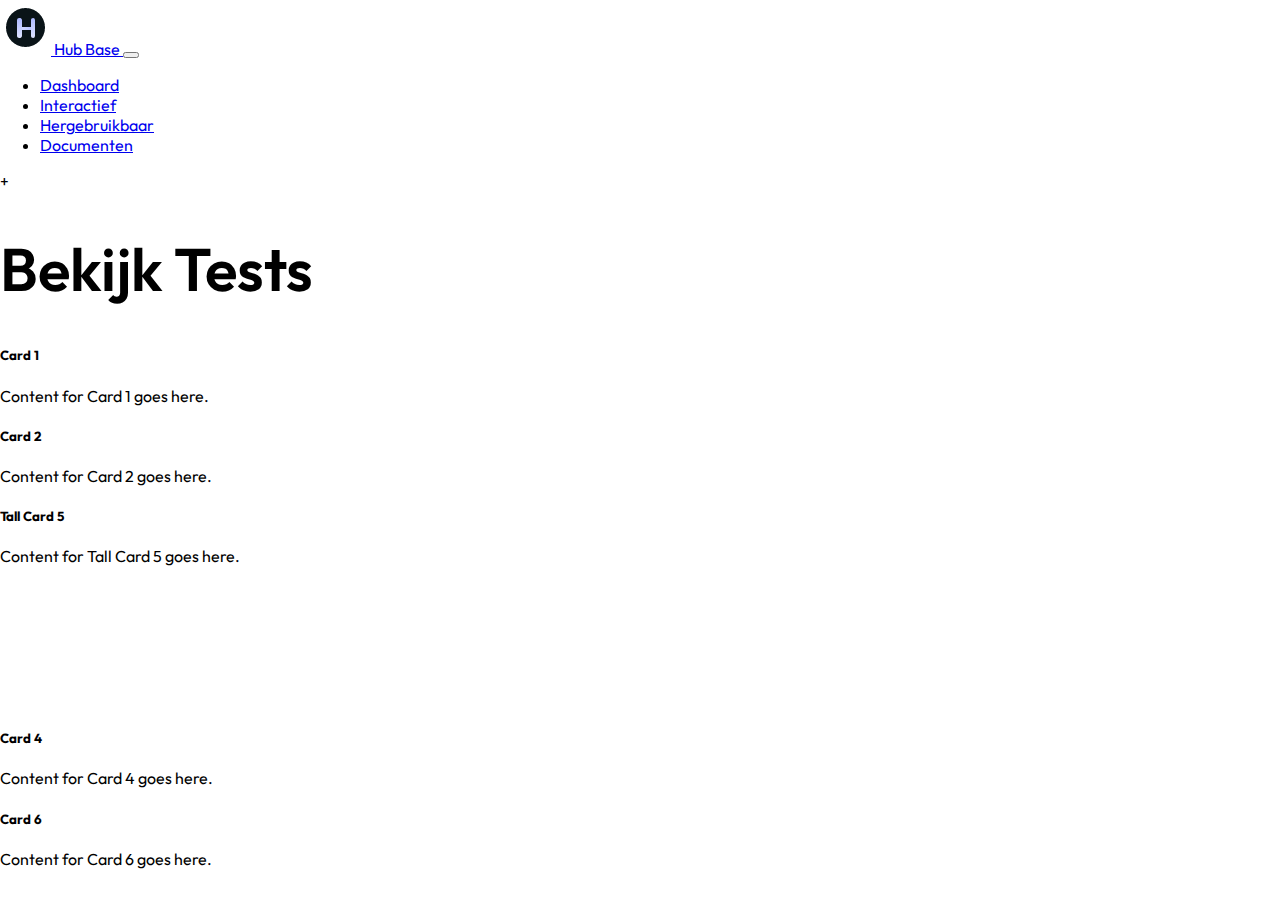
==== HBD/index.html @ 5aaf11d2 "first commit" ====
<!DOCTYPE html>
<html lang="en">
<head>
    <meta charset="UTF-8">
    <meta name="viewport" content="width=device-width, initial-scale=1.0">
    <link rel="stylesheet" href="style.css">
    <link href="https://cdn.jsdelivr.net/npm/bootstrap@5.3.2/dist/css/bootstrap.min.css" rel="stylesheet" integrity="sha384-T3c6CoIi6uLrA9TneNEoa7RxnatzjcDSCmG1MXxSR1GAsXEV/Dwwykc2MPK8M2HN" crossorigin="anonymous">
    <script defer src="https://cdn.jsdelivr.net/npm/bootstrap@5.3.2/dist/js/bootstrap.bundle.min.js" integrity="sha384-C6RzsynM9kWDrMNeT87bh95OGNyZPhcTNXj1NW7RuBCsyN/o0jlpcV8Qyq46cDfL" crossorigin="anonymous"></script>
    <title>Hub Base Dashboard</title>
</head>
<body>
<nav class="navbar m-3 navbar-expand-lg navbar-light custom-navbar">
    <div class="container">
      <a class="navbar-brand" href="#">
        <img src="images/hblogo.png" alt="Hub Base Logo">
        Hub Base
      </a>
  
      <button class="navbar-toggler" type="button" data-bs-toggle="collapse" data-bs-target="#navbarNav" aria-controls="navbarNav" aria-expanded="false" aria-label="Toggle navigation">
        <span class="navbar-toggler-icon"></span>
      </button>
  
      <div class="collapse navbar-collapse" id="navbarNav">
        <ul class="navbar-nav mx-auto">
          <li class="nav-item">
            <a class="nav-link" href="#">Dashboard</a>
          </li>
          <li class="nav-item">
            <a class="nav-link" href="#">Interactief</a>
          </li>
          <li class="nav-item">
            <a class="nav-link" href="#">Hergebruikbaar</a>
          </li>
          <li class="nav-item">
            <a class="nav-link" href="#">Documenten</a>
          </li>
        </ul>
      </div>
      <div class="plus-circle">
        <div>+</div>
      </div>
    </div>
  </nav>

  <div class="container">
    <div class="row">
        <div class="col-md-12"><h1 class="dashhero">Bekijk Tests</h1></div>



    </div>
  </div>

  <div class="container">
    <div class="row">
      <!-- First row with 3 cards -->
      <div class="col-md-4">
        <div class="card custom-card">
          <div class="card-body">
            <h5 class="card-title">Card 1</h5>
            <p class="card-text">Content for Card 1 goes here.</p>
          </div>
        </div>
      </div>
      <div class="col-md-4">
        <div class="card custom-card">
          <div class="card-body">
            <h5 class="card-title">Card 2</h5>
            <p class="card-text">Content for Card 2 goes here.</p>
          </div>
        </div>
      </div>
      <div class="col-md-5">
        <div class="row">
          <div class="col-md-12">
            <div class="card custom-card" style="height: 200px;">
              <div class="card-body">
                <h5 class="card-title">Tall Card 5</h5>
                <p class="card-text">Content for Tall Card 5 goes here.</p>
              </div>
            </div>
          </div>
  
      <!-- Second row with 2 cards and 1 tall card -->
      <div class="col-md-6">
        <div class="card custom-card">
          <div class="card-body">
            <h5 class="card-title">Card 4</h5>
            <p class="card-text">Content for Card 4 goes here.</p>
          </div>
        </div>
      </div>
          <div class="col-md-6">
            <div class="card custom-card">
              <div class="card-body">
                <h5 class="card-title">Card 6</h5>
                <p class="card-text">Content for Card 6 goes here.</p>
              </div>
            </div>
          </div>
        </div>
      </div>
    </div>
  </div>

</body>
</html>
---- HBD/style.css ----
@import url('https://fonts.googleapis.com/css2?family=Outfit:wght@100;200;300;400;500;600;700;800;900&display=swap');

body {
    margin: 0;
    padding: 0;
    font-family: 'Outfit', sans-serif;
}

h1.dashhero {
    font-size: 60px;
    font-weight: 600;
    font-family: 'Outfit', sans-serif;
}
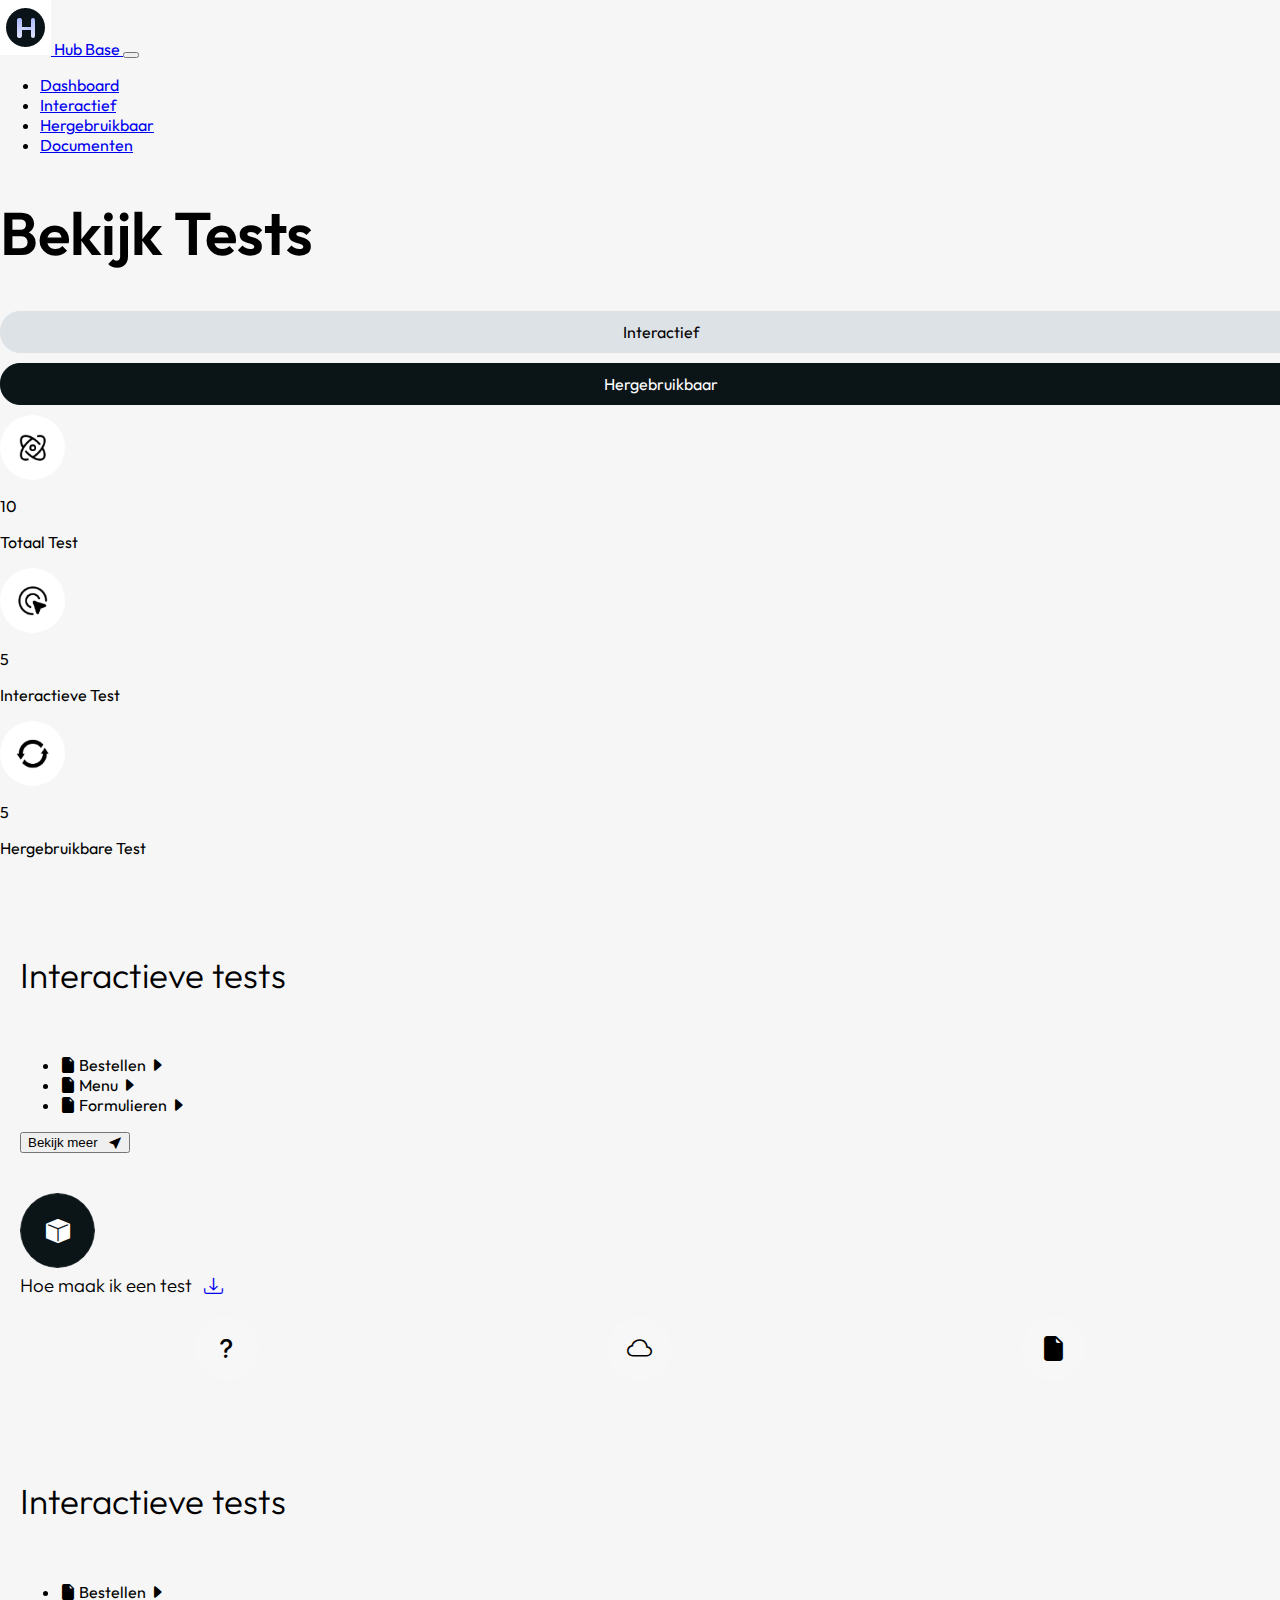
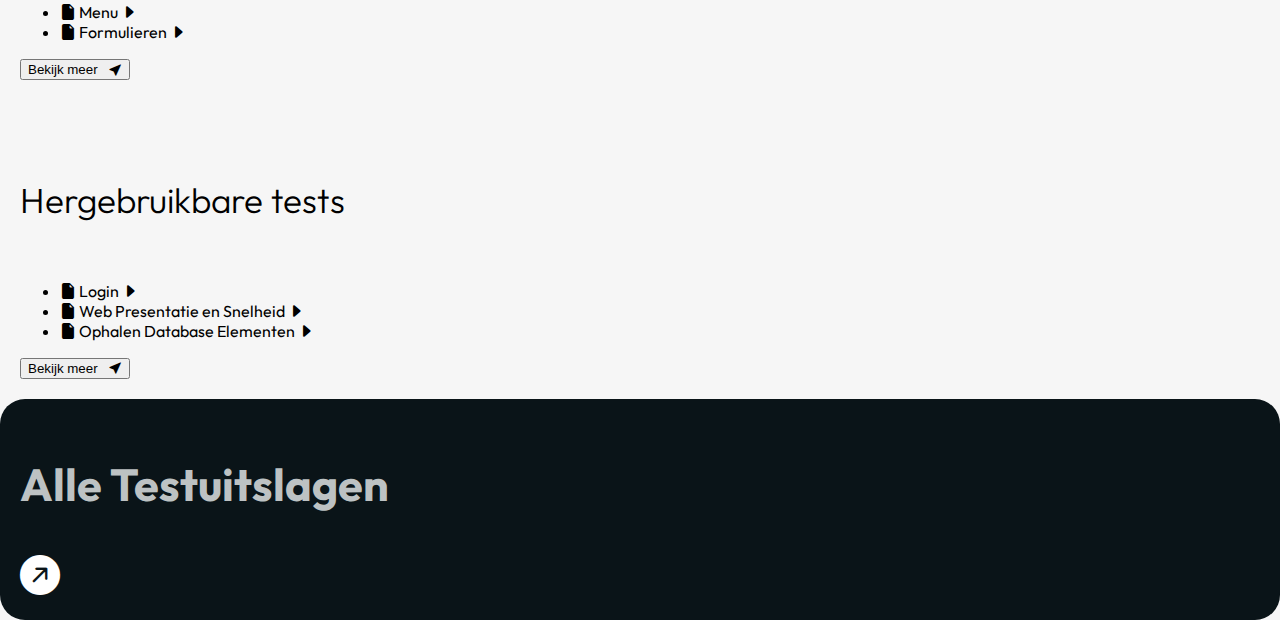
==== commit c1d713dd: "updates" ====
--- a/HBD/index.html
+++ b/HBD/index.html
@@ -4,6 +4,7 @@
     <meta charset="UTF-8">
     <meta name="viewport" content="width=device-width, initial-scale=1.0">
     <link rel="stylesheet" href="style.css">
+    <link rel="stylesheet" href="https://cdn.jsdelivr.net/npm/bootstrap-icons@1.11.2/font/bootstrap-icons.min.css">
     <link href="https://cdn.jsdelivr.net/npm/bootstrap@5.3.2/dist/css/bootstrap.min.css" rel="stylesheet" integrity="sha384-T3c6CoIi6uLrA9TneNEoa7RxnatzjcDSCmG1MXxSR1GAsXEV/Dwwykc2MPK8M2HN" crossorigin="anonymous">
     <script defer src="https://cdn.jsdelivr.net/npm/bootstrap@5.3.2/dist/js/bootstrap.bundle.min.js" integrity="sha384-C6RzsynM9kWDrMNeT87bh95OGNyZPhcTNXj1NW7RuBCsyN/o0jlpcV8Qyq46cDfL" crossorigin="anonymous"></script>
     <title>Hub Base Dashboard</title>
@@ -36,72 +37,187 @@
           </li>
         </ul>
       </div>
-      <div class="plus-circle">
-        <div>+</div>
-      </div>
     </div>
   </nav>
 
   <div class="container">
     <div class="row">
         <div class="col-md-12"><h1 class="dashhero">Bekijk Tests</h1></div>
-
-
-
-    </div>
-  </div>
-
-  <div class="container">
+        <div class="col-md-3">
+          <a href="#" class="custom-button">Interactief</a>
+        </div>
+        <div class="col-md-3">
+          <a href="#" class="custom-button-1">Hergebruikbaar</a>
+        </div>
+<div class="col-md-2">
+  <div class="image-container">
+    <img class="circle-background" src="images/whitecircle.png" alt="White Circle">
+    <img class="atom-image" src="images/atom.png" alt="Atom Image">
+  </div>
+  <p class="test-hero-number">10</p>
+  <p class="test-subhero-text">Totaal Test</p>
+</div>
+<div class="col-md-2">
+  <div class="image-container">
+    <img class="circle-background" src="images/whitecircle.png" alt="White Circle">
+    <img class="atom-image" src="images/interactive.png" alt="Atom Image">
+  </div>
+  <p class="test-hero-number">5</p>
+  <p class="test-subhero-text">Interactieve Test</p>
+</div>
+<div class="col-md-2">
+  <div class="image-container">
+    <img class="circle-background" src="images/whitecircle.png" alt="White Circle">
+    <img class="atom-image" src="images/recycle.png" alt="Atom Image">
+  </div>
+  <p class="test-hero-number">5</p>
+  <p class="test-subhero-text">Hergebruikbare Test</p>
+</div>
+
+    </div>
+  </div>
+
+
+  <div class="container mt-5">
     <div class="row">
-      <!-- First row with 3 cards -->
+      <!-- First column with card 1 -->
       <div class="col-md-4">
-        <div class="card custom-card">
+        <div class="card border-0 shadow custom-card">
           <div class="card-body">
-            <h5 class="card-title">Card 1</h5>
-            <p class="card-text">Content for Card 1 goes here.</p>
+            <h5 class="card-title">Interactieve tests</h5>
+            <ul class="list-unstyled d-flex flex-column">
+              <li class="d-flex align-items-center">
+                <i class="bi bi-file-earmark-fill"></i>
+                <span class="ms-2">Bestellen</span>
+                <i class="bi bi-caret-right-fill ms-auto"></i>
+              </li>
+              <li class="d-flex align-items-center">
+                <i class="bi bi-file-earmark-fill"></i>
+                <span class="ms-2">Menu</span>
+                <i class="bi bi-caret-right-fill ms-auto"></i>
+              </li>
+              <li class="d-flex align-items-center">
+                <i class="bi bi-file-earmark-fill"></i>
+                <span class="ms-2">Formulieren</span>
+                <i class="bi bi-caret-right-fill ms-auto"></i>
+              </li>
+            </ul>
+            <button type="button" class="btn dashed-button">Bekijk meer &nbsp; <i class="bi bi-cursor-fill"></i></button>
           </div>
         </div>
       </div>
-      <div class="col-md-4">
-        <div class="card custom-card">
-          <div class="card-body">
-            <h5 class="card-title">Card 2</h5>
-            <p class="card-text">Content for Card 2 goes here.</p>
-          </div>
-        </div>
-      </div>
-      <div class="col-md-5">
-        <div class="row">
-          <div class="col-md-12">
-            <div class="card custom-card" style="height: 200px;">
-              <div class="card-body">
-                <h5 class="card-title">Tall Card 5</h5>
-                <p class="card-text">Content for Tall Card 5 goes here.</p>
-              </div>
-            </div>
-          </div>
-  
-      <!-- Second row with 2 cards and 1 tall card -->
-      <div class="col-md-6">
-        <div class="card custom-card">
-          <div class="card-body">
-            <h5 class="card-title">Card 4</h5>
-            <p class="card-text">Content for Card 4 goes here.</p>
-          </div>
-        </div>
-      </div>
-          <div class="col-md-6">
-            <div class="card custom-card">
-              <div class="card-body">
-                <h5 class="card-title">Card 6</h5>
-                <p class="card-text">Content for Card 6 goes here.</p>
-              </div>
-            </div>
-          </div>
-        </div>
-      </div>
-    </div>
-  </div>
+  
+      <!-- Second column with card 2 -->
+     <div class="col-md-4">
+  <div class="card border-0 shadow custom-card">
+    <div class="card-body">
+      <div class="circle-container">
+        <img class="circle-background" src="images/Circle.png" alt="circle">
+        <i class="bi bi-box-fill icon-overlay"></i>
+      </div>
+      <h3 class="herodocs">Hoe maak ik een test &nbsp; <a href="pdfs/StappenplanHUBBASE.pdf" download><i class="bi bi-download text-dark"></i></a></h3>
+      <div class="big-icons">
+        <div class="circle-container-2">
+          <img class="circle-background-2" src="images/greycircle.png" alt="circle">
+          <i class="bi bi-question-lg icon-overlay-2"></i>
+        </div>
+       
+        <div class="circle-container-2">
+          <img class="circle-background-2" src="images/greycircle.png" alt="circle">
+          <i class="bi bi-cloud icon-overlay-2"></i>
+        </div>
+
+        <div class="circle-container-2">
+          <img class="circle-background-2" src="images/greycircle.png" alt="circle">
+          <i class="bi bi-file-earmark-fill icon-overlay-2"></i>
+        </div>
+        
+      
+      </div>
+    </div>
+  </div>
+</div>
+
+
+
+  <div class="col-md-4">
+    <div class="card border-0 shadow custom-card">
+      <div class="card-body">
+        <h5 class="card-title">Interactieve tests</h5>
+        <ul class="list-unstyled d-flex flex-column">
+          <li class="d-flex align-items-center">
+            <i class="bi bi-file-earmark-fill"></i>
+            <span class="ms-2">Bestellen</span>
+            <i class="bi bi-caret-right-fill ms-auto"></i>
+          </li>
+          <li class="d-flex align-items-center">
+            <i class="bi bi-file-earmark-fill"></i>
+            <span class="ms-2">Menu</span>
+            <i class="bi bi-caret-right-fill ms-auto"></i>
+          </li>
+          <li class="d-flex align-items-center">
+            <i class="bi bi-file-earmark-fill"></i>
+            <span class="ms-2">Formulieren</span>
+            <i class="bi bi-caret-right-fill ms-auto"></i>
+          </li>
+        </ul>
+        <button type="button" class="btn dashed-button">Bekijk meer &nbsp; <i class="bi bi-cursor-fill"></i></button>
+      </div>
+    </div>
+  </div>
+
+  <div class="col-md-4 mt-5">
+    <div class="card border-0 shadow custom-card">
+      <div class="card-body">
+        <h5 class="card-title">Hergebruikbare tests</h5>
+        <ul class="list-unstyled d-flex flex-column">
+          <li class="d-flex align-items-center">
+            <i class="bi bi-file-earmark-fill"></i>
+            <span class="ms-2">Login</span>
+            <i class="bi bi-caret-right-fill ms-auto"></i>
+          </li>
+          <li class="d-flex align-items-center">
+            <i class="bi bi-file-earmark-fill"></i>
+            <span class="ms-2">Web Presentatie en Snelheid</span>
+            <i class="bi bi-caret-right-fill ms-auto"></i>
+          </li>
+          <li class="d-flex align-items-center">
+            <i class="bi bi-file-earmark-fill"></i>
+            <span class="ms-2">Ophalen Database Elementen</span>
+            <i class="bi bi-caret-right-fill ms-auto"></i>
+          </li>
+        </ul>
+        <button type="button" class="btn dashed-button">Bekijk meer &nbsp; <i class="bi bi-cursor-fill"></i></button>
+      </div>
+    </div>
+  </div>
+
+  <div class="col-md-4 mt-5">
+    <div class="card border-0 shadow custom-card" style="background-color: #0A1418; color:#BDC2C3;">
+      <div class="card-body">
+       <h2 class="onlytextcard">
+        Alle Testuitslagen
+       </h2>
+       <a href="tests.html"><i class="bi bi-arrow-up-right-circle-fill"></i></a>
+
+      </div>
+    </div>
+  </div>
+
+
+
+
+
+      </div>
+    </div>
+   
+
+  
+
+
+
+
+
 
 </body>
 </html>--- a/HBD/style.css
+++ b/HBD/style.css
@@ -1,9 +1,10 @@
 @import url('https://fonts.googleapis.com/css2?family=Outfit:wght@100;200;300;400;500;600;700;800;900&display=swap');
 
 body {
+    background-color: #F6F6F6 !important;
     margin: 0;
     padding: 0;
-    font-family: 'Outfit', sans-serif;
+    font-family: 'Outfit', sans-serif !important;
 }
 
 h1.dashhero {
@@ -11,3 +12,154 @@
     font-weight: 600;
     font-family: 'Outfit', sans-serif;
 }
+
+.custom-card {
+    border-radius: 25px !important; 
+    padding: 20px !important;
+}
+
+.bi-box-fill {
+    color: white;
+}
+
+.card-title {
+    font-weight: 300;
+    font-size: 35px;
+}
+
+.dashed-btn {
+    border: 1px dashed #007BFF;
+    background-color: transparent;
+    color: #007BFF;
+  }
+
+h3.herodocs {   
+    margin-top: 5px;
+    font-weight: 300;
+}
+
+.big-icons .bi {
+ font-size: 25px;
+}
+
+.circle-container {
+    position: relative;
+    width: 75px; /* Adjust the width of the circle */
+    height: 75px; /* Adjust the height of the circle */
+    border-radius: 50%;
+    overflow: hidden;
+  }
+
+  .circle-background {
+    width: 100%;
+    height: 100%;
+    object-fit: cover;
+  }
+
+  .icon-overlay {
+    position: absolute;
+    top: 50%;
+    left: 50%;
+    transform: translate(-50%, -50%);
+    color: white; /* Set the color of the icon */
+    font-size: 24px; /* Adjust the font size of the icon */
+  }
+
+  h2.onlytextcard {
+    font-size: 45px;
+  }
+
+  .bi-arrow-up-right-circle-fill {
+    color: white;
+    font-size: 40px;
+  }
+
+  .image-container {
+    position: relative;
+    width: 65px;
+    height: 65px;
+  }
+
+  .circle-background {
+    width: 100%;
+    height: auto;
+    object-fit: contain; /* Adjust to your preference */
+  }
+
+  .atom-image {
+    position: absolute;
+    top: 50%;
+    left: 50%;
+    transform: translate(-50%, -50%);
+    width: 50%; /* Adjust to your preference */
+    height: auto;
+  }
+
+
+  .custom-button {
+    background-color: #DDE2E7;
+    border: 1px solid #DDE2E7;
+    border-radius: 20px; /* Adjust the border-radius as needed */
+    padding: 10px 20px; /* Adjust the padding as needed */
+    color: #000; /* Set the text color */
+    text-decoration: none; /* Remove underline for anchor tags */
+    display: inline-block; /* Ensure the button respects padding and margin */
+  }
+
+
+  .custom-button-1 {
+    background-color: #0B1518;
+    border: 1px solid #0B1518;
+    border-radius: 20px; /* Adjust the border-radius as needed */
+    padding: 10px 20px; /* Adjust the padding as needed */
+    color: #fff; /* Set the text color */
+    text-decoration: none; /* Remove underline for anchor tags */
+    display: inline-block; /* Ensure the button respects padding and margin */
+  }
+
+  .custom-button,
+  .custom-button-1 {
+    display: flex;
+    justify-content: center;
+    align-items: center;
+    width: 100%;
+    padding: 10px 20px;
+    margin-bottom: 10px;
+    text-align: center;
+  }
+
+  .custom-button-1:hover {
+    background-color: #0B1518;
+    border-color: #0B1518;
+  }
+
+
+  .big-icons {
+    display: flex;
+    justify-content: space-around; /* Adjust spacing between circle containers */
+  }
+
+  .circle-container-2 {
+    position: relative;
+    width: 65px; /* Adjust the width of the circle */
+    height: 65px; /* Adjust the height of the circle */
+    border-radius: 50%;
+    overflow: hidden;
+  }
+
+  .circle-background-2 {
+    width: 100%;
+    height: 100%;
+    object-fit: cover;
+  }
+
+  .icon-overlay-2 {
+    position: absolute;
+    top: 50%;
+    left: 50%;
+    transform: translate(-50%, -50%);
+    color: #000; /* Set the color of the icon */
+    font-size: 24px; /* Adjust the font size of the icon */
+  }
+
+
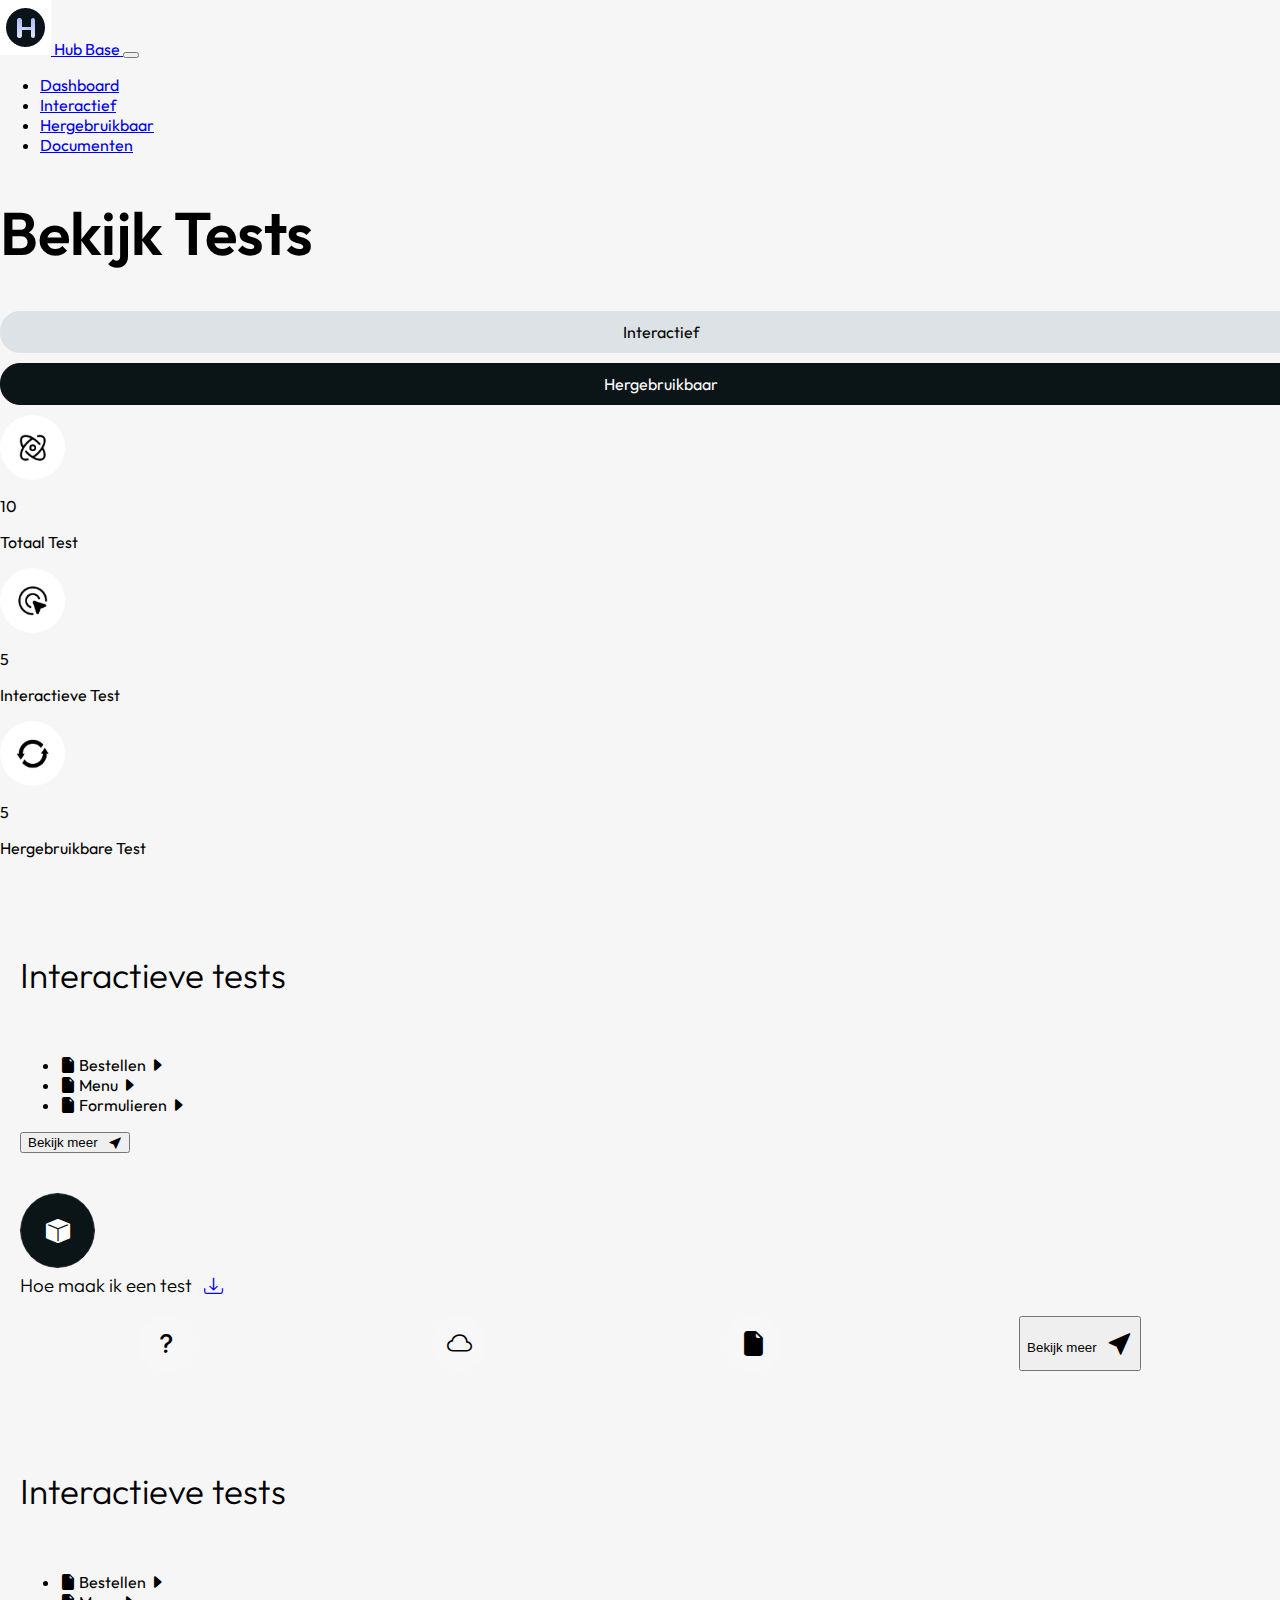
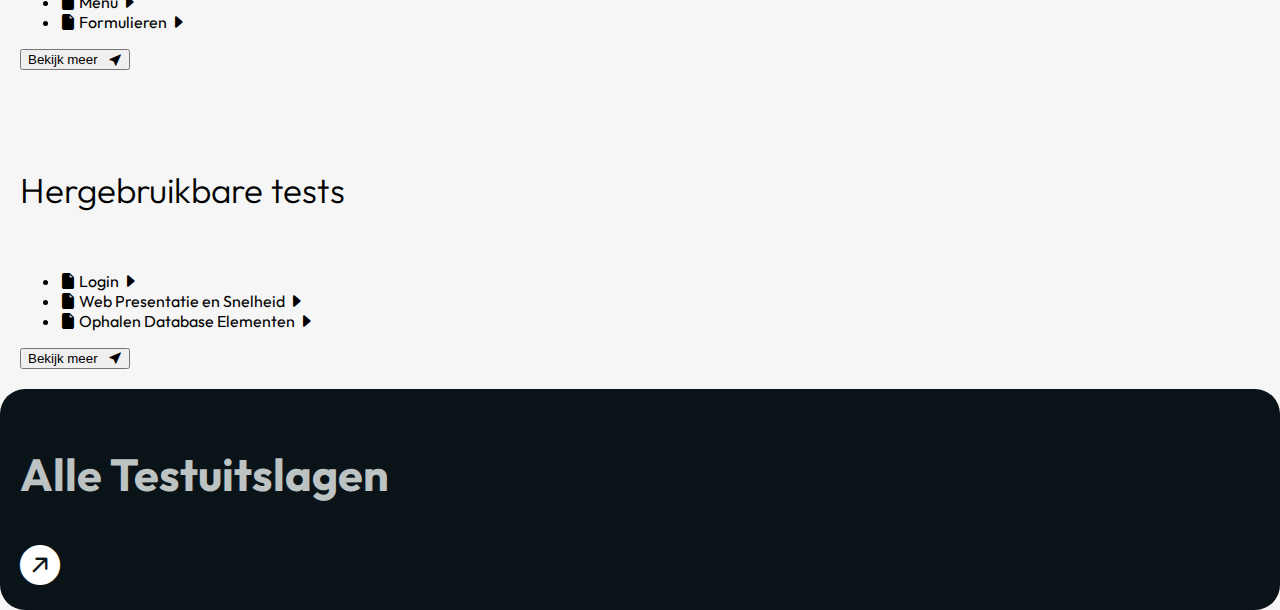
==== commit c8f5b69a: "aanpassingen" ====
--- a/HBD/index.html
+++ b/HBD/index.html
@@ -22,25 +22,25 @@
       </button>
   
       <div class="collapse navbar-collapse" id="navbarNav">
-        <ul class="navbar-nav mx-auto">
-          <li class="nav-item">
-            <a class="nav-link" href="#">Dashboard</a>
-          </li>
-          <li class="nav-item">
-            <a class="nav-link" href="#">Interactief</a>
-          </li>
-          <li class="nav-item">
-            <a class="nav-link" href="#">Hergebruikbaar</a>
-          </li>
-          <li class="nav-item">
-            <a class="nav-link" href="#">Documenten</a>
+        <ul class="navbar-nav ms-auto">
+          <li class="nav-item">
+            <a class="nav-link" href="index.html">Dashboard</a>
+          </li>
+          <li class="nav-item">
+            <a class="nav-link" href="interactief.html">Interactief</a>
+          </li>
+          <li class="nav-item">
+            <a class="nav-link" href="hergebruikbaar.html">Hergebruikbaar</a>
+          </li>
+          <li class="nav-item">
+            <a class="nav-link" href="documenten.html">Documenten</a>
           </li>
         </ul>
       </div>
     </div>
   </nav>
-
-  <div class="container">
+                                                                                                                                                                                                                                                                                                                                                                                                                                                                                                                                                                                                                                                                                                                                                                                                                                                                                                                                                                                                                                                                                                                                                                                                                                                                                                                                                                                                                                                                                                                                                                                                                                                                                                                                                                                                                                                                                                                                                                                                                                                                                                                                                                                                                                                                                                                                                                                                                                                                                                                                                                                                                                                                                                                                                                                                                                                                                                                                                                                                                                                                                                                                                                                                                                                                                                                                                                                                                                                                                                                                                                                                                                                                                                                                                                                                                                                                                                                                                                                                                                                                                                                                                                                                                                                                                                                                                                                                                                                                                                                                                                                                                                                                                                                                                                                                                                                                                                                                                                                                                                                                                                                                                                                                                                                                                                                                                                                                                                                                                                                                                                                                                                                                                                                                                                                                                                                                                                                                                                                                                                                                                                                                                                                                                                                                                                                                                                                                                                                                                                                                                                                                                                                                                                                                                                                                                                                                                                                                                                                                                                                                                                                                                                                                                                                                                                                                                                                                                                                                                                                                                                                                                                                                                                                                                                                                                                                                                                                                                                                                                                                                                                                                                                                                                                                                                                                                                                                                                                                                                                                                                                                                                                                                                                                                                                                                                                                                                                                                                                                                                                                                                                                                                                                                                                                                                                                                                                                                                                                                                                                                                                                                                                                                                                                                                                                                                                                                                                                                                                                                                                                                                                                                                                                                                                                                                                                                                                                                                                                                                                                                                                                                                                                                                                                                                                                                                                                                                                                                                                                                                                                                                                                                                                                                                                                                                                                                                                                                                                                                                                                                                                                                                                                                                                                                                                                                                                                                                                                                                                                                                                                                                                                                                                                                                                                                                                                                                                                                                                                                                                                                                                                                                                                                                                                                                                                                                                                                                                                                                                                                                                                                                                                                                                                                                                                                                                                                                                                                                                                                                                                                                                                                                                                                                                                                                                                                                                                                                                                                                                                                                                                                                                                                                                                                                                                                                                                                                                                                                                                                                                                                                                                                                                                                                                                                                                                                                                                                                                                                                                                                                                                                                                                                                                                                                                                                                                                                                                                                                                                                                                                                                                                                                                                                                                                                                                                                                                                                                                                                                                                                                                                                                                                                                                                                                                                                                                                                                                                                                                                                                                                                                                                                                                                                                                                                                                                                                                                                                                                                                                                                                                                                                                                                                                                                                                                                                                                                                                                                                                                                                                                                                                                                                                                                                                                                                                                                                                                                                                                                                                                                                                                                                                                                                                                                                                                                                                                                                                                                                                                                                                                                                                                                                                                                                                                                                                                                                                                                                                                                                                                                                                                                                                                                                                                                                                                                                                                                                                                                                                                                                                                                                                                                                                                                                                                                                                                                                                                                                                                                                                                                                                                                                                                                                                                                                                                                                                                                                                                                                                                                                                                                                                                                                                                                                                                                                                                                                                                                                                                                                                                                                                                                                                                                                                                                                                                                                                                                                                                                                                                                                                                                                                                                                                                                                                                                                                                                                                                                                                                                                                                                                                                                                                                                                                                                                                                                                                                                                                                                                                                                                                                                                                                                                                                                                                                                                                                                                                                                                                                                                                                                                                                                                                                                                                                                                                                                                                                                                                                                                                                                                                                                                                                                                                                                                                                                                                                                                                                                                                                                                                                                                                                                                                                                                                                                                                                                                                                                                                                                                                                                                                                                                                                                                                                                                                                                                                                                                                                                                                                                                                                                                                                                                                                                                                                                                                                                                                                                                                                                                                                                                                                                                                                                                                                                                                                                                                                                                                                                                                                                                                                                                                                                                                                                                                                                                                                                                                                                                                                                                                                                                                                                                                                                                                                                                                                                                                                                                                                                                                                                                                                                                                                                                                                                                                                                                                                                                                                                                                                                                                                                                                                                                                                                                                                                                                                                                                                                                                                                                                                                                                                                                                                                                                                                                                                                                                                                                                                                                                                                                                                                                                                                                                                                                                                                                                                                                                                                                                                                                                                                                                                                                                                           
+  <div class="container mt-5">
     <div class="row">
         <div class="col-md-12"><h1 class="dashhero">Bekijk Tests</h1></div>
         <div class="col-md-3">
@@ -81,7 +81,7 @@
   <div class="container mt-5">
     <div class="row">
       <!-- First column with card 1 -->
-      <div class="col-md-4">
+      <div class="col-md-4 mt-5">
         <div class="card border-0 shadow custom-card">
           <div class="card-body">
             <h5 class="card-title">Interactieve tests</h5>
@@ -108,7 +108,7 @@
       </div>
   
       <!-- Second column with card 2 -->
-     <div class="col-md-4">
+     <!-- <div class="col-md-4">
   <div class="card border-0 shadow custom-card">
     <div class="card-body">
       <div class="circle-container">
@@ -136,11 +136,42 @@
       </div>
     </div>
   </div>
-</div>
-
-
-
-  <div class="col-md-4">
+</div> -->
+
+
+
+<div class="col-md-4 mt-5">
+  <div class="card border-0 shadow custom-card">
+      <div class="card-body">
+          <div class="circle-container">
+              <img class="circle-background" src="images/Circle.png" alt="circle">
+              <i class="bi bi-box-fill icon-overlay"></i>
+          </div>
+          <h3 class="herodocs">Hoe maak ik een test &nbsp; <a href="pdfs/StappenplanHUBBASE.pdf" download><i class="bi bi-download text-dark"></i></a></h3>
+          <div class="big-icons">
+              <div class="circle-container-2">
+                  <img class="circle-background-2" src="images/greycircle.png" alt="circle">
+                  <i class="bi bi-question-lg icon-overlay-2"></i>
+              </div>
+
+              <div class="circle-container-2">
+                  <img class="circle-background-2" src="images/greycircle.png" alt="circle">
+                  <i class="bi bi-cloud icon-overlay-2"></i>
+              </div>
+
+              <div class="circle-container-2">
+                  <img class="circle-background-2" src="images/greycircle.png" alt="circle">
+                  <i class="bi bi-file-earmark-fill icon-overlay-2"></i>
+              </div>
+              <button type="button" class="btn dashed-button"> <a href="documenten.html" class="bekijk-a">Bekijk meer</a> &nbsp; <i class="bi bi-cursor-fill"></i></button>
+          </div>
+      </div>
+  </div>
+</div>
+
+
+
+  <div class="col-md-4 mt-5" aria-colspan="2">
     <div class="card border-0 shadow custom-card">
       <div class="card-body">
         <h5 class="card-title">Interactieve tests</h5>
--- a/HBD/style.css
+++ b/HBD/style.css
@@ -141,8 +141,8 @@
 
   .circle-container-2 {
     position: relative;
-    width: 65px; /* Adjust the width of the circle */
-    height: 65px; /* Adjust the height of the circle */
+    width: 55px; /* Adjust the width of the circle */
+    height: 55px; /* Adjust the height of the circle */
     border-radius: 50%;
     overflow: hidden;
   }
@@ -162,4 +162,21 @@
     font-size: 24px; /* Adjust the font size of the icon */
   }
 
+  
+  .circle-background-3 {
+    position: absolute;
+    top: 50%;
+    left: 50%;
+    transform: translate(-50%, -50%);
+    width: 50px; /* Adjust as needed */
+    height: 50px; /* Adjust as needed */
+}
 
+.custom-background {
+  background-color: #0B1518 !important;
+}
+
+.bekijk-a {
+  color: #000;
+  text-decoration: none;
+}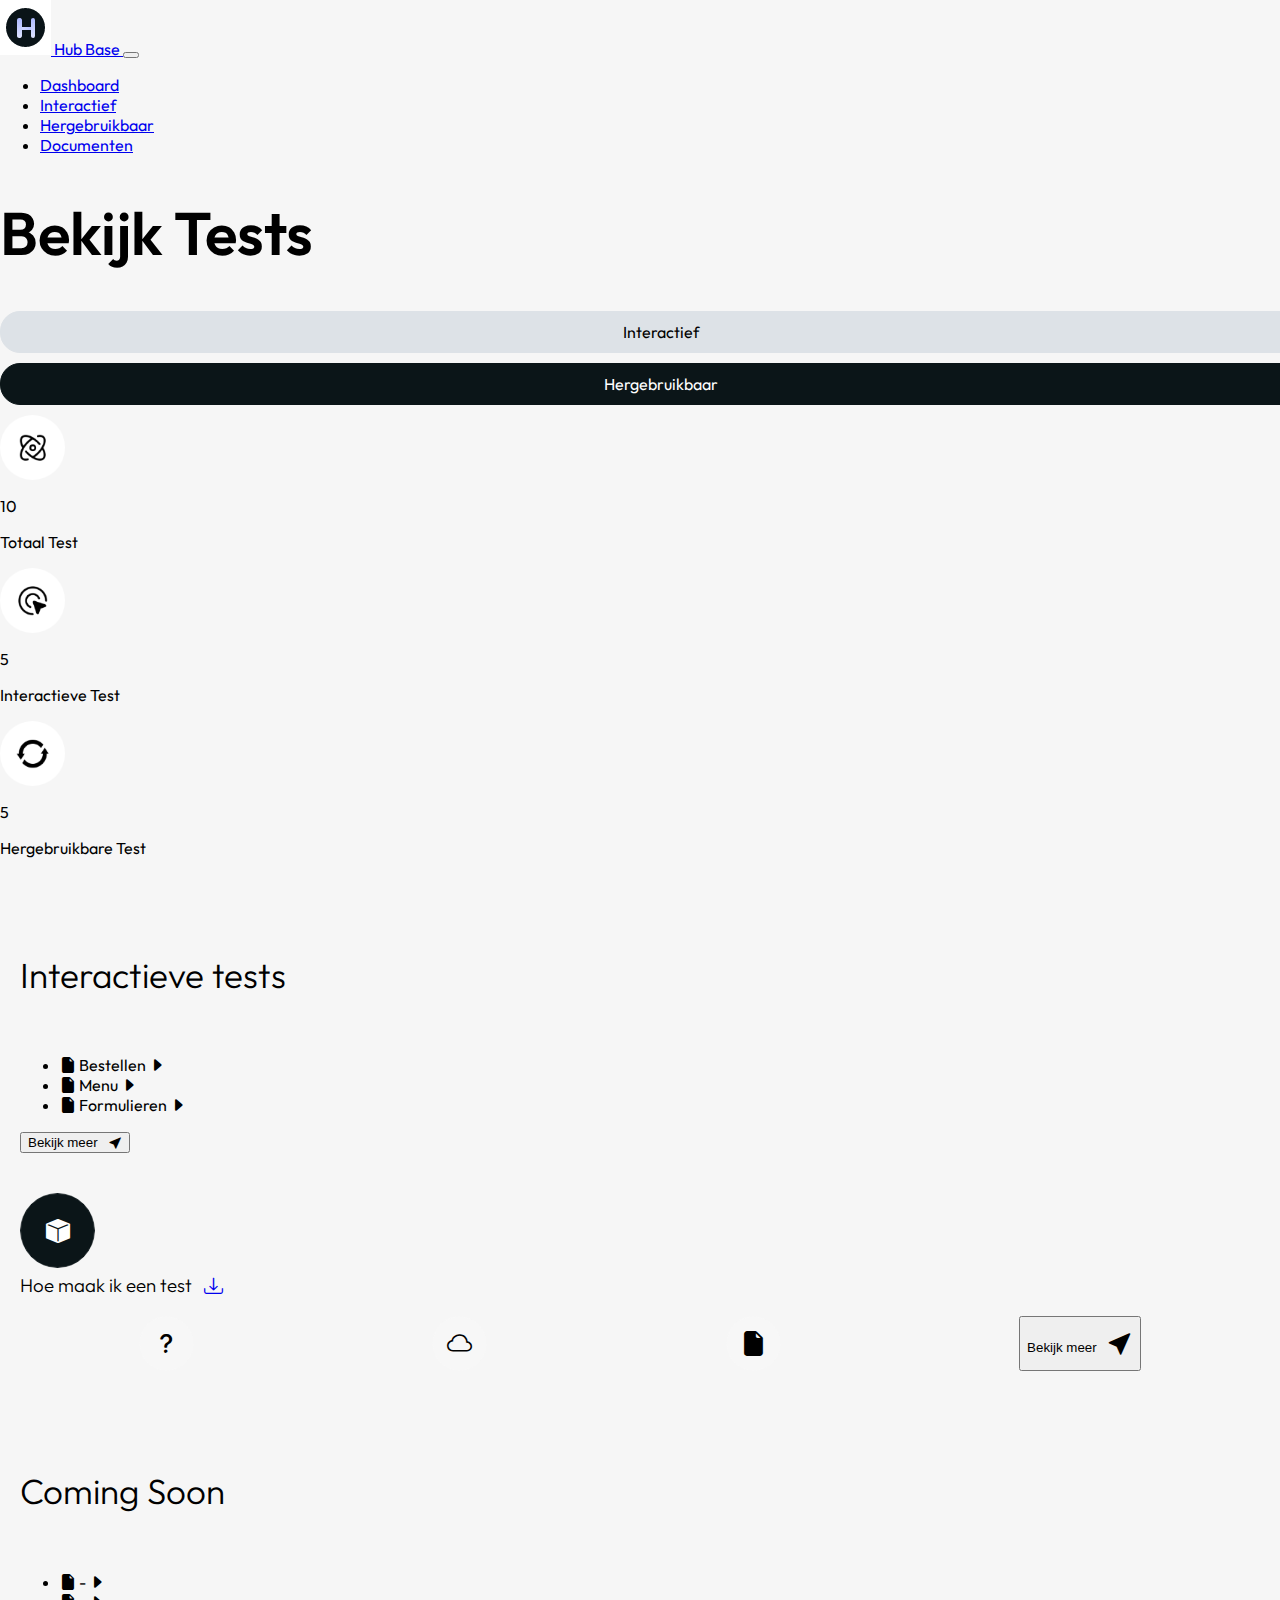
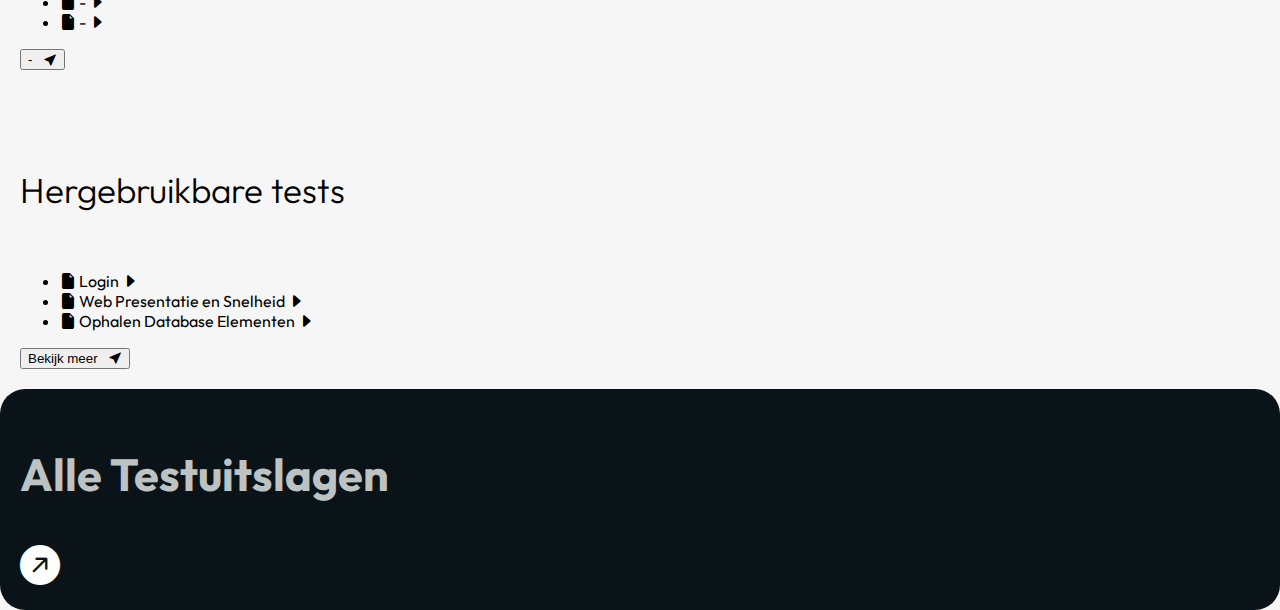
==== commit d9d80d82: "updates" ====
--- a/HBD/index.html
+++ b/HBD/index.html
@@ -39,7 +39,7 @@
       </div>
     </div>
   </nav>
-                                                                                                                                                                                                                                                                                                                                                                                                                                                                                                                                                                                                                                                                                                                                                                                                                                                                                                                                                                                                                                                                                                                                                                                                                                                                                                                                                                                                                                                                                                                                                                                                                                                                                                                                                                                                                                                                                                                                                                                                                                                                                                                                                                                                                                                                                                                                                                                                                                                                                                                                                                                                                                                                                                                                                                                                                                                                                                                                                                                                                                                                                                                                                                                                                                                                                                                                                                                                                                                                                                                                                                                                                                                                                                                                                                                                                                                                                                                                                                                                                                                                                                                                                                                                                                                                                                                                                                                                                                                                                                                                                                                                                                                                                                                                                                                                                                                                                                                                                                                                                                                                                                                                                                                                                                                                                                                                                                                                                                                                                                                                                                                                                                                                                                                                                                                                                                                                                                                                                                                                                                                                                                                                                                                                                                                                                                                                                                                                                                                                                                                                                                                                                                                                                                                                                                                                                                                                                                                                                                                                                                                                                                                                                                                                                                                                                                                                                                                                                                                                                                                                                                                                                                                                                                                                                                                                                                                                                                                                                                                                                                                                                                                                                                                                                                                                                                                                                                                                                                                                                                                                                                                                                                                                                                                                                                                                                                                                                                                                                                                                                                                                                                                                                                                                                                                                                                                                                                                                                                                                                                                                                                                                                                                                                                                                                                                                                                                                                                                                                                                                                                                                                                                                                                                                                                                                                                                                                                                                                                                                                                                                                                                                                                                                                                                                                                                                                                                                                                                                                                                                                                                                                                                                                                                                                                                                                                                                                                                                                                                                                                                                                                                                                                                                                                                                                                                                                                                                                                                                                                                                                                                                                                                                                                                                                                                                                                                                                                                                                                                                                                                                                                                                                                                                                                                                                                                                                                                                                                                                                                                                                                                                                                                                                                                                                                                                                                                                                                                                                                                                                                                                                                                                                                                                                                                                                                                                                                                                                                                                                                                                                                                                                                                                                                                                                                                                                                                                                                                                                                                                                                                                                                                                                                                                                                                                                                                                                                                                                                                                                                                                                                                                                                                                                                                                                                                                                                                                                                                                                                                                                                                                                                                                                                                                                                                                                                                                                                                                                                                                                                                                                                                                                                                                                                                                                                                                                                                                                                                                                                                                                                                                                                                                                                                                                                                                                                                                                                                                                                                                                                                                                                                                                                                                                                                                                                                                                                                                                                                                                                                                                                                                                                                                                                                                                                                                                                                                                                                                                                                                                                                                                                                                                                                                                                                                                                                                                                                                                                                                                                                                                                                                                                                                                                                                                                                                                                                                                                                                                                                                                                                                                                                                                                                                                                                                                                                                                                                                                                                                                                                                                                                                                                                                                                                                                                                                                                                                                                                                                                                                                                                                                                                                                                                                                                                                                                                                                                                                                                                                                                                                                                                                                                                                                                                                                                                                                                                                                                                                                                                                                                                                                                                                                                                                                                                                                                                                                                                                                                                                                                                                                                                                                                                                                                                                                                                                                                                                                                                                                                                                                                                                                                                                                                                                                                                                                                                                                                                                                                                                                                                                                                                                                                                                                                                                                                                                                                                                                                                                                                                                                                                                                                                                                                                                                                                                                                                                                                                                                                                                                                                                                                                                                                                                                                                                                                                                                                                                                                                                                                                                                                                                                                                                                                                                                                                                                                                                                                                                                                                                                                                                                                                                                                                                                                                                                                                                                                                                                                                                                                                                                                                                                                                                                                                                                                                                                                                                                                                                                                                                                                                                                                                                                                                                                                                                                                                                                                                                                                                                                                                                                                                                                                                                                                                                                                                                                                                                                                                                                                                                                                                                                                                                                                                                                                                                                                                                                                                                                                                                                                                                                                                                                                                                                                                                                                                                                                                                                                                                                                                                                                                                                                                                                                                                                                                                                                                                                                                                                                                                                                                                                                                                                                                                                                                                                                                                                                                                                                                                                                                                                                                                                                                                                                                                                                                                                                                                                                                                                                                                                                                                                                                                                                                           
+                                                                                                                                                                                                                                                                                                                     
   <div class="container mt-5">
     <div class="row">
         <div class="col-md-12"><h1 class="dashhero">Bekijk Tests</h1></div>
@@ -107,37 +107,6 @@
         </div>
       </div>
   
-      <!-- Second column with card 2 -->
-     <!-- <div class="col-md-4">
-  <div class="card border-0 shadow custom-card">
-    <div class="card-body">
-      <div class="circle-container">
-        <img class="circle-background" src="images/Circle.png" alt="circle">
-        <i class="bi bi-box-fill icon-overlay"></i>
-      </div>
-      <h3 class="herodocs">Hoe maak ik een test &nbsp; <a href="pdfs/StappenplanHUBBASE.pdf" download><i class="bi bi-download text-dark"></i></a></h3>
-      <div class="big-icons">
-        <div class="circle-container-2">
-          <img class="circle-background-2" src="images/greycircle.png" alt="circle">
-          <i class="bi bi-question-lg icon-overlay-2"></i>
-        </div>
-       
-        <div class="circle-container-2">
-          <img class="circle-background-2" src="images/greycircle.png" alt="circle">
-          <i class="bi bi-cloud icon-overlay-2"></i>
-        </div>
-
-        <div class="circle-container-2">
-          <img class="circle-background-2" src="images/greycircle.png" alt="circle">
-          <i class="bi bi-file-earmark-fill icon-overlay-2"></i>
-        </div>
-        
-      
-      </div>
-    </div>
-  </div>
-</div> -->
-
 
 
 <div class="col-md-4 mt-5">
@@ -174,25 +143,25 @@
   <div class="col-md-4 mt-5" aria-colspan="2">
     <div class="card border-0 shadow custom-card">
       <div class="card-body">
-        <h5 class="card-title">Interactieve tests</h5>
+        <h5 class="card-title">Coming Soon</h5>
         <ul class="list-unstyled d-flex flex-column">
           <li class="d-flex align-items-center">
             <i class="bi bi-file-earmark-fill"></i>
-            <span class="ms-2">Bestellen</span>
-            <i class="bi bi-caret-right-fill ms-auto"></i>
-          </li>
-          <li class="d-flex align-items-center">
-            <i class="bi bi-file-earmark-fill"></i>
-            <span class="ms-2">Menu</span>
-            <i class="bi bi-caret-right-fill ms-auto"></i>
-          </li>
-          <li class="d-flex align-items-center">
-            <i class="bi bi-file-earmark-fill"></i>
-            <span class="ms-2">Formulieren</span>
+            <span class="ms-2">-</span>
+            <i class="bi bi-caret-right-fill ms-auto"></i>
+          </li>
+          <li class="d-flex align-items-center">
+            <i class="bi bi-file-earmark-fill"></i>
+            <span class="ms-2">-</span>
+            <i class="bi bi-caret-right-fill ms-auto"></i>
+          </li>
+          <li class="d-flex align-items-center">
+            <i class="bi bi-file-earmark-fill"></i>
+            <span class="ms-2">-</span>
             <i class="bi bi-caret-right-fill ms-auto"></i>
           </li>
         </ul>
-        <button type="button" class="btn dashed-button">Bekijk meer &nbsp; <i class="bi bi-cursor-fill"></i></button>
+        <button type="button" class="btn dashed-button">- &nbsp; <i class="bi bi-cursor-fill"></i></button>
       </div>
     </div>
   </div>
